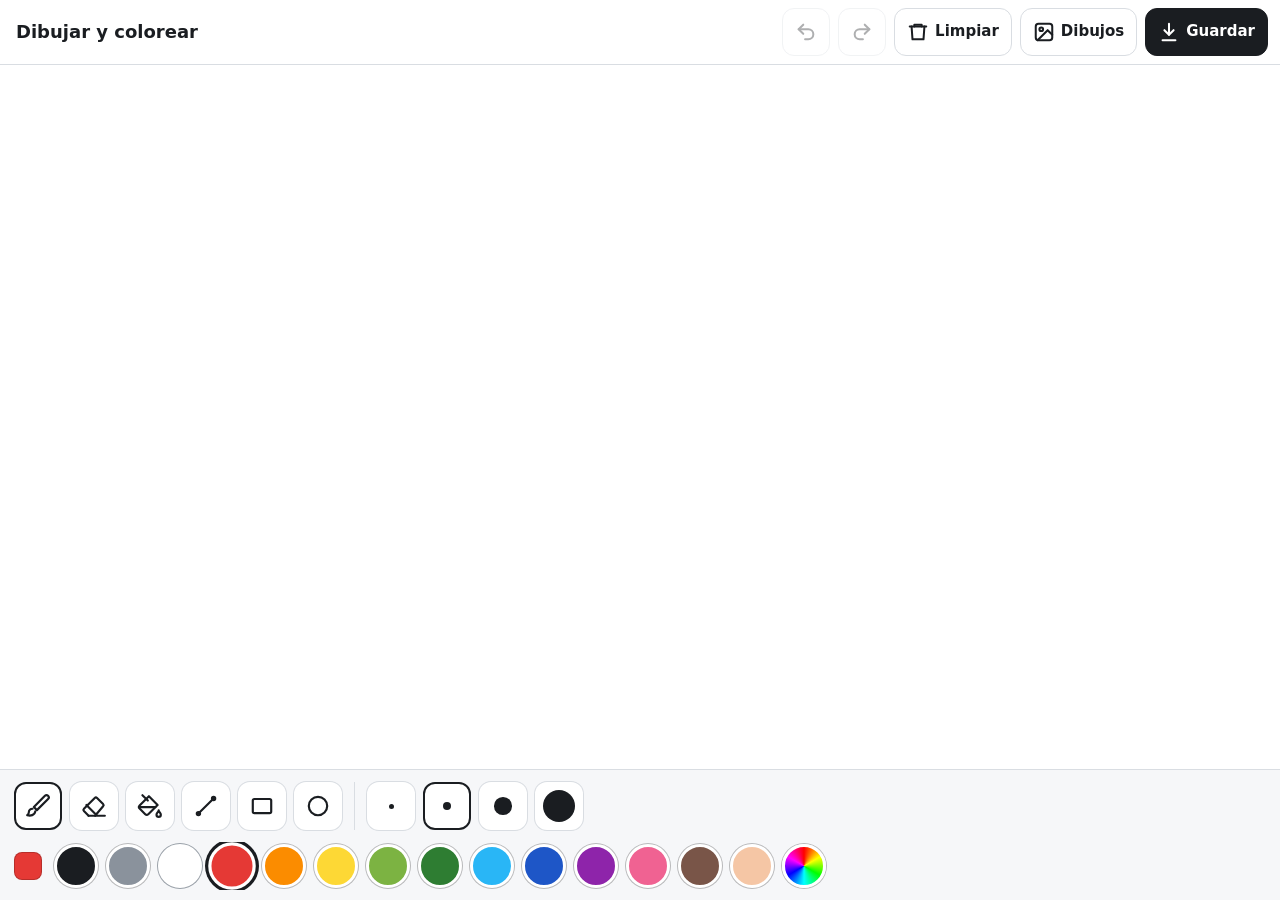
==== dibujo.html @ dea53f4a "Una hoja en blanco para dibujar y colorear Página suelta, sin dependencias: pincel, borrador, cubeta" ====
<!doctype html>
<html lang="es-MX">
<head>
<meta charset="utf-8">
<meta name="viewport" content="width=device-width, initial-scale=1, viewport-fit=cover">
<meta name="theme-color" content="#ffffff">
<title>Dibujar y colorear</title>
<style>
  :root {
    --tinta: #1a1d21;
    --suave: #5b636d;
    --borde: #d9dde2;
    --fondo-barra: #f6f7f9;
    --activo: #1a1d21;
    --toque: 48px;
  }
  * { box-sizing: border-box; }
  html, body { margin: 0; overflow: hidden; height: 100%; background: #fff; color: var(--tinta); }
  body {
    font: 16px/1.3 system-ui, -apple-system, "Segoe UI", Roboto, sans-serif;
    display: flex; flex-direction: column;
    overflow: hidden; overscroll-behavior: none;
    -webkit-user-select: none; user-select: none;
    -webkit-tap-highlight-color: transparent;
  }
  button { font: inherit; color: inherit; cursor: pointer; }

  /* ── Barra de arriba: acciones ─────────────────────────────── */
  .arriba {
    display: flex; align-items: center; gap: 8px;
    padding: 8px max(12px, env(safe-area-inset-right)) 8px max(12px, env(safe-area-inset-left));
    border-bottom: 1px solid var(--borde); background: #fff;
  }
  .arriba h1 { font-size: 18px; margin: 0 auto 0 4px; font-weight: 700; min-width: 0; line-height: 1.15; }
  .accion {
    min-width: var(--toque); height: var(--toque); padding: 0 12px;
    display: inline-flex; align-items: center; justify-content: center; gap: 6px;
    border: 1px solid var(--borde); border-radius: 12px; background: #fff;
    font-weight: 600; font-size: 15px;
  }
  .accion:hover { background: var(--fondo-barra); }
  .accion:active { transform: scale(.96); }
  .accion:disabled { opacity: .35; cursor: default; transform: none; }
  .accion svg { width: 22px; height: 22px; flex: none; }
  .accion.principal { background: var(--tinta); color: #fff; border-color: var(--tinta); }
  .accion.principal:hover { background: #333a42; }

  /* ── Lienzo ───────────────────────────────────────────────── */
  .zona { position: relative; flex: 1; min-height: 0; background: #fff; }
  .zona canvas { position: absolute; inset: 0; width: 100%; height: 100%; }
  #lineas, #vista { pointer-events: none; }
  #pintura { touch-action: none; cursor: crosshair; }

  /* ── Barra de abajo: herramientas y colores ───────────────── */
  .abajo {
    border-top: 1px solid var(--borde); background: var(--fondo-barra);
    padding: 10px max(12px, env(safe-area-inset-right)) max(10px, env(safe-area-inset-bottom)) max(12px, env(safe-area-inset-left));
    display: flex; flex-direction: column; gap: 10px;
  }
  .fila { display: flex; align-items: center; gap: 8px; overflow-x: auto; scrollbar-width: none; padding: 2px; }
  .fila::-webkit-scrollbar { display: none; }
  .separador { width: 1px; align-self: stretch; background: var(--borde); flex: none; margin: 0 4px; }

  .herramienta, .grosor {
    flex: none; width: var(--toque); height: var(--toque);
    display: inline-flex; align-items: center; justify-content: center;
    border: 2px solid transparent; border-radius: 12px; background: #fff;
    box-shadow: 0 0 0 1px var(--borde);
  }
  .herramienta svg { width: 26px; height: 26px; }
  .herramienta[aria-pressed="true"], .grosor[aria-pressed="true"] {
    border-color: var(--activo); box-shadow: none; background: #fff;
  }
  .grosor span { display: block; border-radius: 50%; background: var(--tinta); }

  .color {
    flex: none; width: 44px; height: 44px; border-radius: 50%;
    border: 3px solid #fff; box-shadow: 0 0 0 1px rgba(0,0,0,.25);
    padding: 0;
  }
  .color[aria-pressed="true"] { box-shadow: 0 0 0 3px var(--activo); transform: scale(1.08); }
  .color.blanco { box-shadow: 0 0 0 1px #9aa1a9; }
  .color.blanco[aria-pressed="true"] { box-shadow: 0 0 0 3px var(--activo); }
  .propio { position: relative; overflow: hidden;
    background: conic-gradient(red, yellow, lime, cyan, blue, magenta, red); }
  .propio input { position: absolute; inset: -8px; width: 70px; height: 70px; opacity: 0; cursor: pointer; }

  .actual { flex: none; display: flex; align-items: center; gap: 8px; font-size: 14px; color: var(--suave); padding-right: 4px; }
  .actual i { width: 28px; height: 28px; border-radius: 8px; border: 1px solid rgba(0,0,0,.2); }

  /* ── Panel de dibujos para colorear ───────────────────────── */
  .panel {
    position: fixed; inset: 0; background: rgba(20,23,26,.4);
    display: none; align-items: flex-end; justify-content: center; z-index: 10;
  }
  .panel.abierto { display: flex; }
  .hoja {
    background: #fff; width: 100%; max-width: 720px; max-height: 85vh; overflow-y: auto;
    border-radius: 20px 20px 0 0; padding: 18px 16px max(18px, env(safe-area-inset-bottom));
  }
  @media (min-width: 760px) { .panel { align-items: center; } .hoja { border-radius: 20px; } }
  .hoja header { display: flex; align-items: center; margin-bottom: 4px; }
  .hoja h2 { margin: 0 auto 0 0; font-size: 20px; }
  .hoja p { margin: 0 0 14px; color: var(--suave); font-size: 15px; }
  .rejilla { display: grid; grid-template-columns: repeat(auto-fill, minmax(104px, 1fr)); gap: 10px; }
  .plantilla {
    border: 1px solid var(--borde); border-radius: 14px; background: #fff;
    padding: 8px 6px 10px; display: flex; flex-direction: column; align-items: center; gap: 4px;
    font-weight: 600; font-size: 14px;
  }
  .plantilla:hover { border-color: var(--tinta); }
  .plantilla canvas { width: 80px; height: 80px; }

  .aviso {
    position: fixed; left: 50%; top: 72px; transform: translateX(-50%);
    background: var(--tinta); color: #fff; padding: 10px 16px; border-radius: 999px;
    font-size: 15px; font-weight: 600; opacity: 0; transition: opacity .2s; pointer-events: none; z-index: 20;
  }
  .aviso.visible { opacity: 1; }

  @media (max-width: 520px) {
    .accion .texto { display: none; }
    .accion { padding: 0; }
    .arriba { gap: 6px; }
    .arriba h1 { font-size: 16px; }
  }
</style>
</head>
<body>

<div class="arriba">
  <h1>Dibujar y colorear</h1>
  <button class="accion" id="deshacer" title="Deshacer (Ctrl+Z)" aria-label="Deshacer" disabled>
    <svg viewBox="0 0 24 24" fill="none" stroke="currentColor" stroke-width="2.2" stroke-linecap="round" stroke-linejoin="round"><path d="M9 14 4 9l5-5"/><path d="M4 9h10.5a5.5 5.5 0 0 1 0 11H11"/></svg>
  </button>
  <button class="accion" id="rehacer" title="Rehacer (Ctrl+Y)" aria-label="Rehacer" disabled>
    <svg viewBox="0 0 24 24" fill="none" stroke="currentColor" stroke-width="2.2" stroke-linecap="round" stroke-linejoin="round"><path d="m15 14 5-5-5-5"/><path d="M20 9H9.5a5.5 5.5 0 0 0 0 11H13"/></svg>
  </button>
  <button class="accion" id="limpiar" title="Borrar todo">
    <svg viewBox="0 0 24 24" fill="none" stroke="currentColor" stroke-width="2.2" stroke-linecap="round" stroke-linejoin="round"><path d="M3 6h18"/><path d="M8 6V4h8v2"/><path d="M19 6l-1 14H6L5 6"/></svg>
    <span class="texto">Limpiar</span>
  </button>
  <button class="accion" id="dibujos" title="Elegir un dibujo para colorear">
    <svg viewBox="0 0 24 24" fill="none" stroke="currentColor" stroke-width="2.2" stroke-linecap="round" stroke-linejoin="round"><rect x="3" y="3" width="18" height="18" rx="3"/><circle cx="9" cy="9" r="2"/><path d="m21 15-5-5L5 21"/></svg>
    <span class="texto">Dibujos</span>
  </button>
  <button class="accion principal" id="guardar" title="Guardar como imagen PNG">
    <svg viewBox="0 0 24 24" fill="none" stroke="currentColor" stroke-width="2.2" stroke-linecap="round" stroke-linejoin="round"><path d="M12 3v12"/><path d="m7 10 5 5 5-5"/><path d="M5 21h14"/></svg>
    <span class="texto">Guardar</span>
  </button>
</div>

<div class="zona" id="zona">
  <canvas id="pintura"></canvas>
  <canvas id="lineas"></canvas>
  <canvas id="vista"></canvas>
</div>

<div class="abajo">
  <div class="fila" id="herramientas" role="toolbar" aria-label="Herramientas"></div>
  <div class="fila" id="colores" role="toolbar" aria-label="Colores"></div>
</div>

<div class="panel" id="panel" role="dialog" aria-modal="true" aria-labelledby="titulo-panel">
  <div class="hoja">
    <header>
      <h2 id="titulo-panel">Dibujos para colorear</h2>
      <button class="accion" id="cerrar" aria-label="Cerrar">
        <svg viewBox="0 0 24 24" fill="none" stroke="currentColor" stroke-width="2.4" stroke-linecap="round"><path d="M6 6l12 12M18 6 6 18"/></svg>
      </button>
    </header>
    <p>Elige uno y rellénalo con la cubeta, o píntalo a mano. Las líneas siempre quedan encima.</p>
    <div class="rejilla" id="rejilla"></div>
  </div>
</div>

<div class="aviso" id="aviso"></div>

<script>
(() => {
  "use strict";

  // ── Colores: vivos, bien separados entre sí, y fáciles de distinguir sobre blanco ──
  const COLORES = [
    ["Negro", "#1a1d21"], ["Gris", "#8a929c"], ["Blanco", "#ffffff"],
    ["Rojo", "#e53935"], ["Naranja", "#fb8c00"], ["Amarillo", "#fdd835"],
    ["Verde claro", "#7cb342"], ["Verde", "#2e7d32"], ["Azul cielo", "#29b6f6"],
    ["Azul", "#1e56c7"], ["Morado", "#8e24aa"], ["Rosa", "#f06292"],
    ["Café", "#795548"], ["Piel", "#f5c6a5"],
  ];

  const GROSORES = [4, 10, 22, 40];

  const ICONOS = {
    pincel: '<path d="M18.4 2.6a2 2 0 0 1 2.9 2.9L11 15.8 8.2 13Z"/><path d="M7 14.5c-2 0-3.5 1.6-3.5 3.5 0 1.3-.7 2-1.5 2.5 3 .8 7 .2 7.5-3.5"/>',
    borrador: '<path d="m7 21-4.3-4.3a1.5 1.5 0 0 1 0-2.1l10-10a1.5 1.5 0 0 1 2.1 0l5.6 5.6a1.5 1.5 0 0 1 0 2.1L13 21"/><path d="M22 21H7"/><path d="m5 11 9 9"/>',
    cubeta: '<path d="m19 11-8-8-8.6 8.6a2 2 0 0 0 0 2.8l5.2 5.2a2 2 0 0 0 2.8 0L19 11Z"/><path d="m5 2 5 5"/><path d="M2 13h15"/><path d="M22 20a2 2 0 1 1-4 0c0-1.6 1.7-2.4 2-4 .3 1.6 2 2.4 2 4Z"/>',
    linea: '<path d="M5 19 19 5"/><circle cx="5" cy="19" r="1.5"/><circle cx="19" cy="5" r="1.5"/>',
    rectangulo: '<rect x="3.5" y="5.5" width="17" height="13" rx="1.5"/>',
    circulo: '<circle cx="12" cy="12" r="8.5"/>',
  };
  const HERRAMIENTAS = [
    ["pincel", "Pincel"], ["borrador", "Borrador"], ["cubeta", "Rellenar"],
    ["linea", "Línea"], ["rectangulo", "Rectángulo"], ["circulo", "Círculo"],
  ];

  // ── Dibujos para colorear, en una caja de 100×100 ──────────────────────
  const DIBUJOS = {
    Casa(c) {
      c.rect(22, 45, 56, 43);
      poligono(c, [[14, 47], [50, 14], [86, 47]]);
      poligono(c, [[64, 27.3], [64, 16], [73, 16], [73, 35.6]]);
      c.rect(43, 62, 14, 26);
      c.rect(27, 53, 12, 12);
      c.rect(61, 53, 12, 12);
    },
    Sol(c) {
      circulo(c, 50, 50, 20);
      for (let i = 0; i < 8; i++) {
        const a = i * Math.PI / 4, b = a + 0.2, d = a - 0.2;
        poligono(c, [[50 + 25 * Math.cos(d), 50 + 25 * Math.sin(d)],
                     [50 + 42 * Math.cos(a), 50 + 42 * Math.sin(a)],
                     [50 + 25 * Math.cos(b), 50 + 25 * Math.sin(b)]]);
      }
    },
    Flor(c) {
      c.moveTo(50, 46); c.lineTo(50, 94);
      elipse(c, 60, 74, 10, 5, -0.5);
      elipse(c, 40, 82, 10, 5, 0.5);
      circulo(c, 50, 34, 8);
      for (let i = 0; i < 6; i++) {
        const a = i * Math.PI / 3 - Math.PI / 2;
        circulo(c, 50 + 16 * Math.cos(a), 34 + 16 * Math.sin(a), 8);
      }
    },
    Estrella(c) {
      const puntos = [];
      for (let i = 0; i < 10; i++) {
        const a = -Math.PI / 2 + i * Math.PI / 5, r = i % 2 ? 18 : 42;
        puntos.push([50 + r * Math.cos(a), 54 + r * Math.sin(a)]);
      }
      poligono(c, puntos);
      circulo(c, 50, 54, 8);
    },
    Corazón(c) {
      c.moveTo(50, 88);
      c.bezierCurveTo(14, 62, 8, 40, 20, 26);
      c.bezierCurveTo(32, 13, 46, 20, 50, 32);
      c.bezierCurveTo(54, 20, 68, 13, 80, 26);
      c.bezierCurveTo(92, 40, 86, 62, 50, 88);
      c.closePath();
    },
    Pez(c) {
      poligono(c, [[70, 50], [92, 32], [88, 50], [92, 68]]);
      elipse(c, 44, 50, 30, 18, 0);
      circulo(c, 28, 45, 4);
      c.moveTo(22, 58); c.quadraticCurveTo(27, 61, 32, 58);
      poligono(c, [[40, 32.8], [52, 20], [58, 34.2]]);
      c.moveTo(46, 36); c.quadraticCurveTo(54, 50, 46, 64);
    },
    Gato(c) {
      poligono(c, [[29, 42], [28, 14], [48, 30]]);
      poligono(c, [[71, 42], [72, 14], [52, 30]]);
      circulo(c, 50, 56, 28);
      elipse(c, 39, 51, 4, 6, 0);
      elipse(c, 61, 51, 4, 6, 0);
      poligono(c, [[46, 61], [54, 61], [50, 66]]);
      c.moveTo(50, 66); c.quadraticCurveTo(46, 72, 42, 69);
      c.moveTo(50, 66); c.quadraticCurveTo(54, 72, 58, 69);
      for (const [x1, y1, x2, y2] of [[36, 63, 16, 59], [36, 67, 16, 70], [64, 63, 84, 59], [64, 67, 84, 70]]) {
        c.moveTo(x1, y1); c.lineTo(x2, y2);
      }
    },
    Árbol(c) {
      c.rect(43, 62, 14, 30);
      c.moveTo(50, 20);
      c.bezierCurveTo(66, 16, 76, 28, 72, 38);
      c.bezierCurveTo(86, 42, 86, 62, 70, 64);
      c.bezierCurveTo(62, 72, 38, 72, 30, 64);
      c.bezierCurveTo(14, 62, 14, 42, 28, 38);
      c.bezierCurveTo(24, 28, 34, 16, 50, 20);
      c.closePath();
      circulo(c, 40, 42, 4); circulo(c, 60, 36, 4); circulo(c, 56, 56, 4); circulo(c, 34, 57, 3.5);
    },
    Mariposa(c) {
      elipse(c, 31, 36, 19, 15, -0.35);
      elipse(c, 69, 36, 19, 15, 0.35);
      elipse(c, 35, 65, 14, 11, 0.4);
      elipse(c, 65, 65, 14, 11, -0.4);
      elipse(c, 50, 50, 4.5, 26, 0);
      c.moveTo(48, 25); c.quadraticCurveTo(42, 12, 34, 10);
      c.moveTo(52, 25); c.quadraticCurveTo(58, 12, 66, 10);
      circulo(c, 30, 36, 5); circulo(c, 70, 36, 5);
    },
    Carro(c) {
      c.moveTo(8, 72); c.lineTo(8, 56); c.lineTo(22, 52); c.lineTo(32, 34); c.lineTo(66, 34);
      c.lineTo(78, 52); c.lineTo(92, 56); c.lineTo(92, 72); c.closePath();
      poligono(c, [[36, 39], [48, 39], [48, 52], [28, 52]]);
      poligono(c, [[53, 39], [63, 39], [71, 52], [53, 52]]);
      circulo(c, 28, 72, 10); circulo(c, 72, 72, 10);
      circulo(c, 28, 72, 4); circulo(c, 72, 72, 4);
    },
    Globo(c) {
      c.moveTo(50, 74);
      c.bezierCurveTo(26, 62, 22, 44, 24, 34);
      c.bezierCurveTo(26, 14, 74, 14, 76, 34);
      c.bezierCurveTo(78, 44, 74, 62, 50, 74);
      c.closePath();
      poligono(c, [[46, 78], [54, 78], [50, 74]]);
      c.moveTo(50, 78); c.bezierCurveTo(44, 84, 56, 88, 50, 96);
    },
    Nube(c) {
      c.moveTo(24, 66);
      c.bezierCurveTo(10, 66, 10, 48, 24, 48);
      c.bezierCurveTo(24, 32, 44, 28, 50, 40);
      c.bezierCurveTo(56, 24, 80, 28, 76, 46);
      c.bezierCurveTo(92, 46, 92, 66, 76, 66);
      c.closePath();
      for (const x of [30, 44, 58, 72]) {
        c.moveTo(x, 74); c.lineTo(x - 4, 86);
      }
    },
  };

  function poligono(c, p) { c.moveTo(p[0][0], p[0][1]); for (const [x, y] of p.slice(1)) c.lineTo(x, y); c.closePath(); }
  function circulo(c, x, y, r) { c.moveTo(x + r, y); c.arc(x, y, r, 0, Math.PI * 2); c.closePath(); }
  function elipse(c, x, y, rx, ry, rot) {
    c.moveTo(x + rx * Math.cos(rot), y + rx * Math.sin(rot));
    c.ellipse(x, y, rx, ry, rot, 0, Math.PI * 2); c.closePath();
  }

  // ── Estado ─────────────────────────────────────────────────────────────
  const $ = (id) => document.getElementById(id);
  const zona = $("zona");
  const pintura = $("pintura"), lineas = $("lineas"), vista = $("vista");
  const cp = pintura.getContext("2d", { willReadFrequently: true });
  const cl = lineas.getContext("2d", { willReadFrequently: true });
  const cv = vista.getContext("2d");

  const estado = { herramienta: "pincel", color: "#e53935", grosor: 10, dibujo: null };
  let dpr = 1, ancho = 0, alto = 0;
  const historia = [], futuro = [];
  const LIMITE = 30;

  // ── Tamaño del lienzo: nítido en pantallas densas y sin perder lo pintado al girar ──
  function ajustar() {
    const caja = zona.getBoundingClientRect();
    const nuevoDpr = Math.min(window.devicePixelRatio || 1, 2);
    const w = Math.round(caja.width * nuevoDpr), h = Math.round(caja.height * nuevoDpr);
    if (w === pintura.width && h === pintura.height) return;

    let copia = null;
    if (pintura.width && pintura.height) {
      copia = document.createElement("canvas");
      copia.width = pintura.width; copia.height = pintura.height;
      copia.getContext("2d").drawImage(pintura, 0, 0);
    }
    dpr = nuevoDpr; ancho = caja.width; alto = caja.height;
    for (const c of [pintura, lineas, vista]) { c.width = w; c.height = h; }
    cp.fillStyle = "#fff"; cp.fillRect(0, 0, w, h);
    if (copia) cp.drawImage(copia, 0, 0);
    trazarDibujo();
  }

  function cajaDibujo() {
    const lado = Math.min(ancho, alto) * 0.9;
    return { s: lado / 100, x: (ancho - lado) / 2, y: (alto - lado) / 2 };
  }

  function trazarDibujo() {
    cl.setTransform(1, 0, 0, 1, 0, 0);
    cl.clearRect(0, 0, lineas.width, lineas.height);
    if (!estado.dibujo) return;
    const { s, x, y } = cajaDibujo();
    cl.setTransform(s * dpr, 0, 0, s * dpr, x * dpr, y * dpr);
    cl.beginPath();
    DIBUJOS[estado.dibujo](cl);
    cl.lineWidth = Math.max(3, Math.min(6, s * 1.1)) / s;
    cl.lineJoin = "round"; cl.lineCap = "round";
    cl.strokeStyle = "#1a1d21";
    cl.stroke();
    cl.setTransform(1, 0, 0, 1, 0, 0);
  }

  // ── Historia (deshacer / rehacer) ──────────────────────────────────────
  function foto() { return { img: cp.getImageData(0, 0, pintura.width, pintura.height), dibujo: estado.dibujo }; }
  function recordar() {
    historia.push(foto());
    if (historia.length > LIMITE) historia.shift();
    futuro.length = 0;
    botones();
  }
  function restaurar(f) {
    if (f.img.width !== pintura.width || f.img.height !== pintura.height) {
      const t = document.createElement("canvas"); t.width = f.img.width; t.height = f.img.height;
      t.getContext("2d").putImageData(f.img, 0, 0);
      cp.fillStyle = "#fff"; cp.fillRect(0, 0, pintura.width, pintura.height);
      cp.drawImage(t, 0, 0);
    } else cp.putImageData(f.img, 0, 0);
    estado.dibujo = f.dibujo; trazarDibujo();
  }
  function deshacer() { if (!historia.length) return; futuro.push(foto()); restaurar(historia.pop()); botones(); }
  function rehacer() { if (!futuro.length) return; historia.push(foto()); restaurar(futuro.pop()); botones(); }
  function botones() { $("deshacer").disabled = !historia.length; $("rehacer").disabled = !futuro.length; }

  // ── Dibujar ────────────────────────────────────────────────────────────
  let trazo = null;

  function punto(e) {
    const r = pintura.getBoundingClientRect();
    return { x: e.clientX - r.left, y: e.clientY - r.top };
  }
  function pincelEn(c) {
    c.lineCap = "round"; c.lineJoin = "round";
    c.lineWidth = estado.grosor * dpr;
    c.strokeStyle = c.fillStyle = estado.herramienta === "borrador" ? "#ffffff" : estado.color;
  }

  pintura.addEventListener("pointerdown", (e) => {
    if (e.button !== 0 && e.pointerType === "mouse") return;
    if (trazo) return; // un solo dedo a la vez: un segundo dedo no debe rayar
    const p = punto(e);
    if (estado.herramienta === "cubeta") { recordar(); rellenar(p.x, p.y); return; }
    pintura.setPointerCapture(e.pointerId);
    recordar();
    trazo = { id: e.pointerId, inicio: p, ultimo: p, medio: p };
    if (estado.herramienta === "pincel" || estado.herramienta === "borrador") {
      pincelEn(cp);
      cp.beginPath(); cp.arc(p.x * dpr, p.y * dpr, estado.grosor * dpr / 2, 0, Math.PI * 2); cp.fill();
    }
  });

  pintura.addEventListener("pointermove", (e) => {
    if (!trazo || e.pointerId !== trazo.id) return;
    const eventos = e.getCoalescedEvents ? e.getCoalescedEvents() : [e];
    for (const ev of eventos.length ? eventos : [e]) {
      const p = punto(ev);
      if (estado.herramienta === "pincel" || estado.herramienta === "borrador") {
        // Curva por los puntos medios: el trazo sale suave y no en picos
        const medio = { x: (trazo.ultimo.x + p.x) / 2, y: (trazo.ultimo.y + p.y) / 2 };
        pincelEn(cp);
        cp.beginPath();
        cp.moveTo(trazo.medio.x * dpr, trazo.medio.y * dpr);
        cp.quadraticCurveTo(trazo.ultimo.x * dpr, trazo.ultimo.y * dpr, medio.x * dpr, medio.y * dpr);
        cp.stroke();
        trazo.medio = medio;
      }
      trazo.ultimo = p;
    }
    if (["linea", "rectangulo", "circulo"].includes(estado.herramienta)) {
      cv.clearRect(0, 0, vista.width, vista.height);
      figura(cv, trazo.inicio, trazo.ultimo, e.shiftKey);
    }
  });

  function terminar(e) {
    if (!trazo || e.pointerId !== trazo.id) return;
    if (estado.herramienta === "pincel" || estado.herramienta === "borrador") {
      pincelEn(cp);
      cp.beginPath(); cp.moveTo(trazo.medio.x * dpr, trazo.medio.y * dpr);
      cp.lineTo(trazo.ultimo.x * dpr, trazo.ultimo.y * dpr); cp.stroke();
    } else {
      cv.clearRect(0, 0, vista.width, vista.height);
      figura(cp, trazo.inicio, trazo.ultimo, e.shiftKey);
    }
    trazo = null;
  }
  pintura.addEventListener("pointerup", terminar);
  pintura.addEventListener("pointercancel", terminar);

  function figura(c, a, b, cuadrado) {
    pincelEn(c);
    c.beginPath();
    let dx = b.x - a.x, dy = b.y - a.y;
    if (cuadrado && estado.herramienta !== "linea") {
      const m = Math.max(Math.abs(dx), Math.abs(dy)); dx = Math.sign(dx || 1) * m; dy = Math.sign(dy || 1) * m;
    }
    if (estado.herramienta === "linea") {
      c.moveTo(a.x * dpr, a.y * dpr); c.lineTo(b.x * dpr, b.y * dpr);
    } else if (estado.herramienta === "rectangulo") {
      c.rect(a.x * dpr, a.y * dpr, dx * dpr, dy * dpr);
    } else {
      c.ellipse((a.x + dx / 2) * dpr, (a.y + dy / 2) * dpr, Math.abs(dx / 2) * dpr, Math.abs(dy / 2) * dpr, 0, 0, Math.PI * 2);
    }
    c.stroke();
  }

  // ── Cubeta: rellena la zona del mismo color, sin cruzar las líneas del dibujo ──
  function hexARgb(h) { const n = parseInt(h.slice(1), 16); return [n >> 16 & 255, n >> 8 & 255, n & 255]; }

  function rellenar(x, y) {
    const w = pintura.width, h = pintura.height;
    const px = Math.floor(x * dpr), py = Math.floor(y * dpr);
    if (px < 0 || py < 0 || px >= w || py >= h) return;
    const img = cp.getImageData(0, 0, w, h), d = img.data;
    const borde = cl.getImageData(0, 0, w, h).data;
    const i0 = (py * w + px) * 4;
    if (borde[i0 + 3] > 100) return; // tocó justo la línea
    const [r0, g0, b0] = [d[i0], d[i0 + 1], d[i0 + 2]];
    const [r1, g1, b1] = hexARgb(estado.color);
    if (Math.abs(r0 - r1) + Math.abs(g0 - g1) + Math.abs(b0 - b1) < 6) return;

    // Tolerancia generosa: así también se come el borde suavizado de los trazos a mano
    const TOL = 90;
    const lleno = new Uint8Array(w * h);
    const igual = (i) => {
      const k = i * 4;
      return borde[k + 3] < 100 &&
        Math.abs(d[k] - r0) + Math.abs(d[k + 1] - g0) + Math.abs(d[k + 2] - b0) <= TOL;
    };
    const pila = [py * w + px];
    while (pila.length) {
      let i = pila.pop();
      const fila = Math.floor(i / w);
      let izq = i;
      while (izq > fila * w && !lleno[izq - 1] && igual(izq - 1)) izq--;
      let arriba = false, abajo = false;
      for (let j = izq; j < (fila + 1) * w && !lleno[j] && igual(j); j++) {
        lleno[j] = 1;
        if (fila > 0) {
          const u = j - w, ok = !lleno[u] && igual(u);
          if (ok && !arriba) pila.push(u);
          arriba = ok;
        }
        if (fila < h - 1) {
          const v = j + w, ok = !lleno[v] && igual(v);
          if (ok && !abajo) pila.push(v);
          abajo = ok;
        }
      }
    }
    // Un píxel de más hacia afuera tapa el halo que deja el antialias junto a las líneas
    for (let i = 0; i < w * h; i++) {
      if (lleno[i] === 1) {
        const x0 = i % w;
        for (const v of [i - 1, i + 1, i - w, i + w]) {
          if (v >= 0 && v < w * h && !lleno[v] && Math.abs((v % w) - x0) <= 1) lleno[v] = 2;
        }
      }
    }
    for (let i = 0; i < w * h; i++) {
      if (lleno[i]) { const k = i * 4; d[k] = r1; d[k + 1] = g1; d[k + 2] = b1; d[k + 3] = 255; }
    }
    cp.putImageData(img, 0, 0);
  }

  // ── Barra de herramientas ──────────────────────────────────────────────
  const barraH = $("herramientas");
  for (const [id, nombre] of HERRAMIENTAS) {
    const b = document.createElement("button");
    b.className = "herramienta"; b.dataset.herramienta = id; b.title = nombre; b.setAttribute("aria-label", nombre);
    b.innerHTML = `<svg viewBox="0 0 24 24" fill="none" stroke="currentColor" stroke-width="2" stroke-linecap="round" stroke-linejoin="round">${ICONOS[id]}</svg>`;
    b.onclick = () => { estado.herramienta = id; marcar(); };
    barraH.append(b);
  }
  barraH.append(Object.assign(document.createElement("span"), { className: "separador" }));
  for (const g of GROSORES) {
    const b = document.createElement("button");
    b.className = "grosor"; b.dataset.grosor = g; b.title = `Grosor ${g}`; b.setAttribute("aria-label", `Grosor ${g}`);
    const punto = document.createElement("span");
    const t = Math.min(34, Math.max(5, g * 0.8));
    punto.style.width = punto.style.height = t + "px";
    b.append(punto);
    b.onclick = () => { estado.grosor = g; marcar(); };
    barraH.append(b);
  }

  const barraC = $("colores");
  const actual = document.createElement("span");
  actual.className = "actual"; actual.innerHTML = "<i></i>";
  barraC.append(actual);
  for (const [nombre, hex] of COLORES) {
    const b = document.createElement("button");
    b.className = "color" + (hex === "#ffffff" ? " blanco" : "");
    b.style.background = hex; b.dataset.color = hex; b.title = nombre; b.setAttribute("aria-label", nombre);
    b.onclick = () => elegirColor(hex);
    barraC.append(b);
  }
  const propio = document.createElement("label");
  propio.className = "color propio"; propio.title = "Otro color";
  propio.innerHTML = '<input type="color" aria-label="Elegir otro color" value="#00bfa5">';
  propio.querySelector("input").addEventListener("input", (e) => elegirColor(e.target.value));
  barraC.append(propio);

  function elegirColor(hex) {
    estado.color = hex;
    if (estado.herramienta === "borrador") estado.herramienta = "pincel";
    marcar();
  }

  function marcar() {
    for (const b of barraH.querySelectorAll(".herramienta")) b.setAttribute("aria-pressed", b.dataset.herramienta === estado.herramienta);
    for (const b of barraH.querySelectorAll(".grosor")) b.setAttribute("aria-pressed", +b.dataset.grosor === estado.grosor);
    const conocido = COLORES.some(([, h]) => h === estado.color);
    for (const b of barraC.querySelectorAll("button.color")) b.setAttribute("aria-pressed", b.dataset.color === estado.color);
    propio.setAttribute("aria-pressed", !conocido);
    actual.querySelector("i").style.background = estado.herramienta === "borrador" ? "#fff" : estado.color;
    pintura.style.cursor = estado.herramienta === "cubeta" ? "cell" : "crosshair";
  }

  // ── Panel de dibujos ───────────────────────────────────────────────────
  const panel = $("panel"), rejilla = $("rejilla");
  function miniatura(nombre) {
    const c = document.createElement("canvas"); c.width = c.height = 160;
    const x = c.getContext("2d");
    if (nombre) {
      x.scale(1.6, 1.6); x.beginPath(); DIBUJOS[nombre](x);
      x.lineWidth = 2.4; x.lineJoin = x.lineCap = "round"; x.strokeStyle = "#1a1d21"; x.stroke();
    }
    return c;
  }
  for (const nombre of [null, ...Object.keys(DIBUJOS)]) {
    const b = document.createElement("button");
    b.className = "plantilla";
    b.append(miniatura(nombre), nombre || "Hoja en blanco");
    b.onclick = () => {
      recordar();
      estado.dibujo = nombre;
      cp.fillStyle = "#fff"; cp.fillRect(0, 0, pintura.width, pintura.height);
      trazarDibujo();
      if (nombre) { estado.herramienta = "cubeta"; marcar(); avisar("Toca una zona para rellenarla"); }
      panel.classList.remove("abierto");
    };
    rejilla.append(b);
  }
  $("dibujos").onclick = () => panel.classList.add("abierto");
  $("cerrar").onclick = () => panel.classList.remove("abierto");
  panel.addEventListener("click", (e) => { if (e.target === panel) panel.classList.remove("abierto"); });

  // ── Acciones de arriba ─────────────────────────────────────────────────
  $("deshacer").onclick = deshacer;
  $("rehacer").onclick = rehacer;
  $("limpiar").onclick = () => {
    recordar();
    cp.fillStyle = "#fff"; cp.fillRect(0, 0, pintura.width, pintura.height);
    avisar("Listo. Si fue sin querer, dale a deshacer");
  };
  $("guardar").onclick = () => {
    const c = document.createElement("canvas"); c.width = pintura.width; c.height = pintura.height;
    const x = c.getContext("2d");
    x.fillStyle = "#fff"; x.fillRect(0, 0, c.width, c.height);
    x.drawImage(pintura, 0, 0); x.drawImage(lineas, 0, 0);
    const a = document.createElement("a");
    const f = new Date();
    a.download = `dibujo-${f.getFullYear()}-${String(f.getMonth() + 1).padStart(2, "0")}-${String(f.getDate()).padStart(2, "0")}.png`;
    a.href = c.toDataURL("image/png");
    a.click();
    avisar("Imagen guardada");
  };

  document.addEventListener("keydown", (e) => {
    if (e.key === "Escape") panel.classList.remove("abierto");
    const mod = e.ctrlKey || e.metaKey;
    if (mod && e.key.toLowerCase() === "z") { e.preventDefault(); e.shiftKey ? rehacer() : deshacer(); }
    else if (mod && e.key.toLowerCase() === "y") { e.preventDefault(); rehacer(); }
  });

  let temporizador;
  function avisar(texto) {
    const a = $("aviso"); a.textContent = texto; a.classList.add("visible");
    clearTimeout(temporizador); temporizador = setTimeout(() => a.classList.remove("visible"), 1800);
  }

  new ResizeObserver(ajustar).observe(zona);
  ajustar();
  marcar();
})();
</script>
</body>
</html>
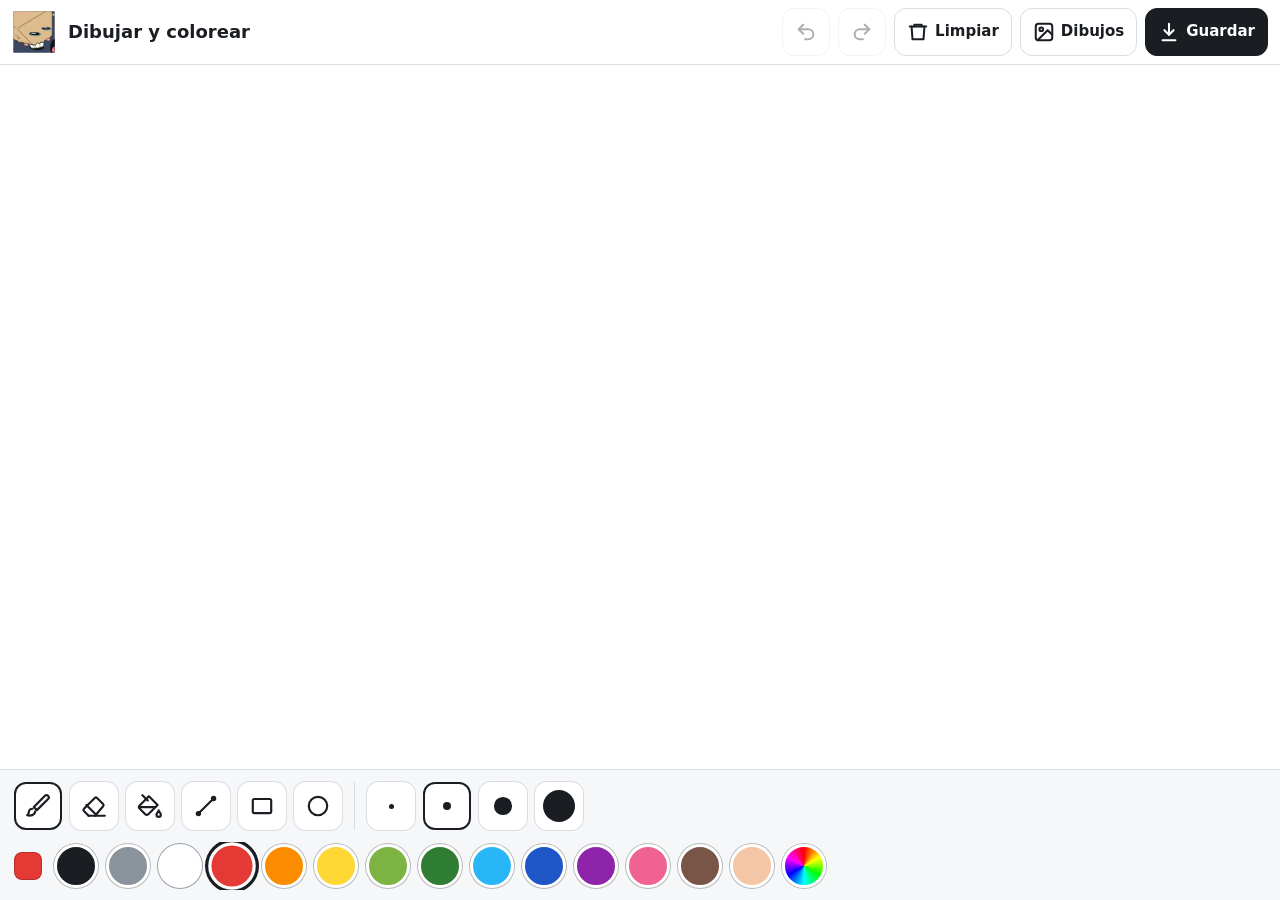
==== commit c1e5e586: "El sticker, dibujado a mano y animado, en la cabecera de la hoja de dibujo Co-Authored-By: Claude Op" ====
--- a/dibujo.html
+++ b/dibujo.html
@@ -32,6 +32,9 @@
     border-bottom: 1px solid var(--borde); background: #fff;
   }
   .arriba h1 { font-size: 18px; margin: 0 auto 0 4px; font-weight: 700; min-width: 0; line-height: 1.15; }
+  .sticker { width: 44px; height: 44px; flex: none; cursor: pointer; }
+  .sticker.salto { animation: salto .5s ease; }
+  @keyframes salto { 0%,100% { transform: scale(1) rotate(0); } 40% { transform: scale(1.3) rotate(-10deg); } 70% { transform: scale(.95) rotate(6deg); } }
   .accion {
     min-width: var(--toque); height: var(--toque); padding: 0 12px;
     display: inline-flex; align-items: center; justify-content: center; gap: 6px;
@@ -122,13 +125,15 @@
     .accion .texto { display: none; }
     .accion { padding: 0; }
     .arriba { gap: 6px; }
-    .arriba h1 { font-size: 16px; }
+    .arriba h1 { position: absolute; width: 1px; height: 1px; overflow: hidden; clip: rect(0 0 0 0); }
+    .arriba .sticker { margin-right: auto; }
   }
 </style>
 </head>
 <body>
 
 <div class="arriba">
+  <img class="sticker" id="sticker" src="sticker.svg" alt="" width="44" height="44">
   <h1>Dibujar y colorear</h1>
   <button class="accion" id="deshacer" title="Deshacer (Ctrl+Z)" aria-label="Deshacer" disabled>
     <svg viewBox="0 0 24 24" fill="none" stroke="currentColor" stroke-width="2.2" stroke-linecap="round" stroke-linejoin="round"><path d="M9 14 4 9l5-5"/><path d="M4 9h10.5a5.5 5.5 0 0 1 0 11H11"/></svg>
@@ -635,7 +640,7 @@
     cp.fillStyle = "#fff"; cp.fillRect(0, 0, pintura.width, pintura.height);
     avisar("Listo. Si fue sin querer, dale a deshacer");
   };
-  $("guardar").onclick = () => {
+  $("guardar").onclick = async () => {
     const c = document.createElement("canvas"); c.width = pintura.width; c.height = pintura.height;
     const x = c.getContext("2d");
     x.fillStyle = "#fff"; x.fillRect(0, 0, c.width, c.height);
@@ -643,6 +648,19 @@
     const a = document.createElement("a");
     const f = new Date();
     a.download = `dibujo-${f.getFullYear()}-${String(f.getMonth() + 1).padStart(2, "0")}-${String(f.getDate()).padStart(2, "0")}.png`;
+    // Dentro de claude.ai la página no puede descargar sola: se lo pide al visor, que confirma.
+    // Abierta desde el disco o desde GitHub Pages, basta el enlace de siempre.
+    const descargas = window.claude && window.claude.use ? await window.claude.use("downloads") : null;
+    if (descargas) {
+      const datos = await new Promise((listo) => c.toBlob(listo, "image/png"));
+      try {
+        await descargas.save({ filename: a.download, data: datos });
+        avisar("Imagen guardada");
+      } catch (e) {
+        if (e && e.code !== "declined") avisar("No se pudo guardar aquí");
+      }
+      return;
+    }
     a.href = c.toDataURL("image/png");
     a.click();
     avisar("Imagen guardada");
@@ -660,6 +678,9 @@
     const a = $("aviso"); a.textContent = texto; a.classList.add("visible");
     clearTimeout(temporizador); temporizador = setTimeout(() => a.classList.remove("visible"), 1800);
   }
+
+  const sticker = $("sticker");
+  sticker.onclick = () => { sticker.classList.remove("salto"); void sticker.offsetWidth; sticker.classList.add("salto"); };
 
   new ResizeObserver(ajustar).observe(zona);
   ajustar();
